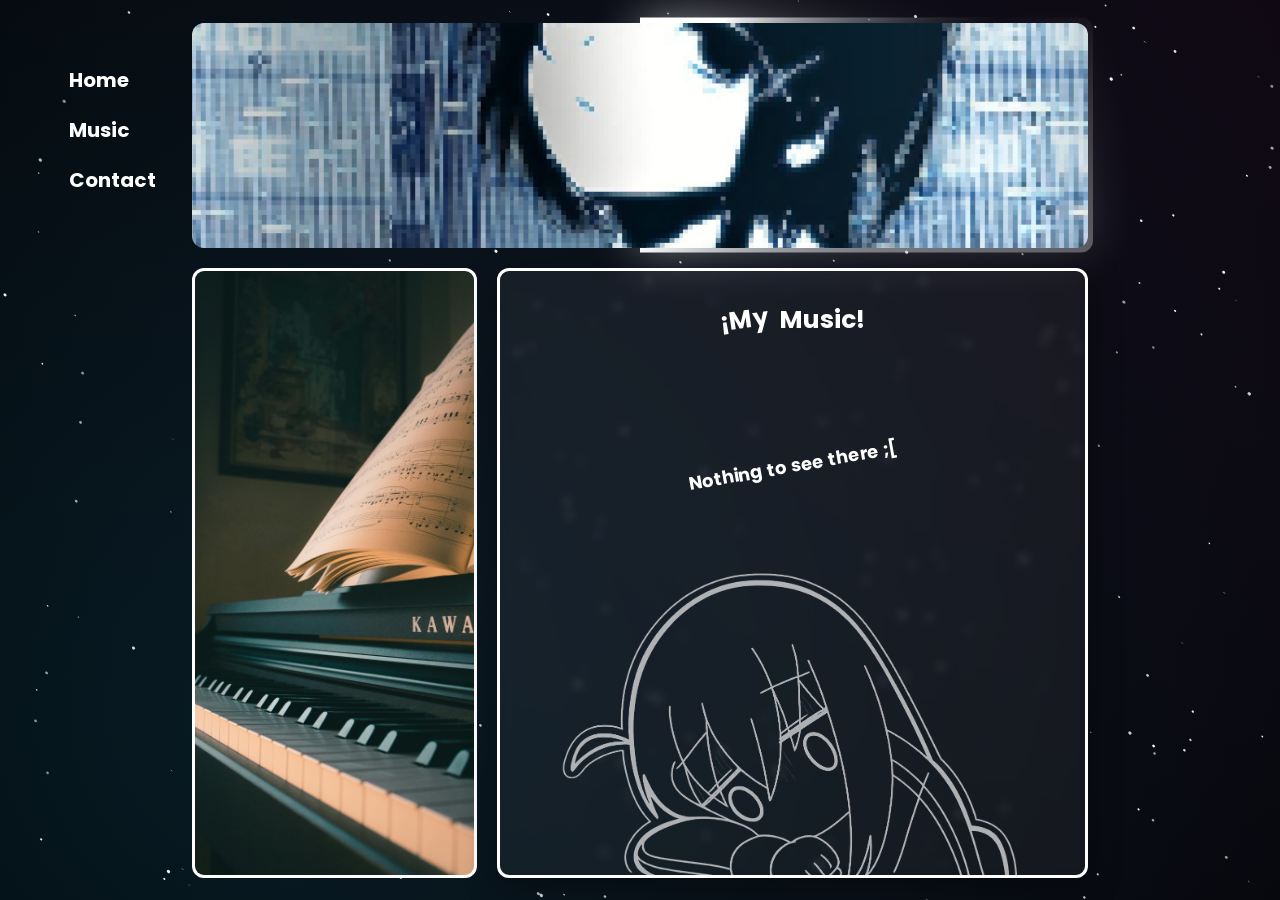
==== subdirectories/music.html @ 87617a02 "Principal Files" ====
<!DOCTYPE html>
<html lang="en">
<head>
    <meta charset="UTF-8">
    <meta name="viewport" content="width=device-width, initial-scale=1.0">
    <title>Digitone Style</title>
    <link rel="stylesheet" href="../styles/desktop.css">
    <link rel="stylesheet" href="../styles/mobile.css" media="(max-width: 768px)">
    <link rel="preconnect" href="https://fonts.googleapis.com">
    <link rel="preconnect" href="https://fonts.gstatic.com" crossorigin>
    <link href="https://fonts.googleapis.com/css2?family=Poppins:wght@300;400;500;700&display=swap" rel="stylesheet">
</head>
<body>
    <header>
        <nav>
            <ul class="nav__ul">
                <li class="ul__li"><a class="nav__link" href="../index.html">Home</a></li>
                <li class="ul__li"><a class="nav__link" href="#">Music</a></li>
                <li class="ul__li"><a class="nav__link" href="mailto:digitone14@gmail.com">Contact</a></li>
            </ul>
        </nav>
    </header>
    <canvas></canvas>
    <main>
        <section class="foto"></section>
        <aside class="banner">
            <img class="banner__img" src="../assets/img/piano.jpg" alt="Acustic piano aestetic" loading="lazy">
        </aside>
        <section class="about">
            <h1><span>¡My</span> Music!</h1>
            <h2 class="error--text">Nothing to see there ;[</h2>
            <img class="error--img" src="../assets/img/temp.png" alt="Hitori Goto sad">
        </section>
    </main>

    <script src="../js/background.js"></script>
</body>
</html>
---- styles/desktop.css ----
*{
    margin: 0;
    padding: 0;
    box-sizing: border-box;
    scroll-behavior: smooth;
}

html {
    font-size: 62.5%;
    font-family: 'Poppins', sans-serif;
}

body {
    width: 100%;
    height: 100vh;
    background-color: #000;
    background-image: radial-gradient(circle at top right, rgba(121, 68, 154, 0.13), transparent), radial-gradient(circle at 20% 80%, rgba(41, 196, 255, 0.13), transparent);
    display: flex;
    align-items: center;
    justify-content: center;
    position: relative;
}

canvas {
    position: fixed;
    width: 100%;
    height: 100%;
    z-index: -1;
}

.error--text{
    position: absolute;
    left: 50%;
    top: 30%;
    transform: translate(-50%, 0) rotateZ(-10deg);
    z-index: 1;
}

.error--img{
    width: 500px;
    position: absolute;
    left: 50%;
    bottom: 0;
    transform: translate(-50%, 0);
    opacity: .7;
    filter: invert(1);
}



/* Main */

main{
    width: 70%;
    height: 95vh;
    display: grid;
    grid-template-columns: repeat(3, 1fr);
    grid-template-rows: 25vh auto;
    gap: 20px;
    margin: auto;

    animation: fadeUp 1s ease;
}


@keyframes fadeUp{
    from{
        opacity: 0;
        transform: translateY(30px);
    }

    to{
        opacity: 1;
        transform: translateY(0);
    }
}

/* Links */

nav{
    position: absolute;
    top: 5vh;
    left: 5%;
}

.ul__li{
    list-style: none;
    margin-top: 20px;
}

.nav__link{
    color: #fff;
    font-size: 2rem;
    font-weight: bold;
    text-decoration: none;
    position: relative;
    padding: 0 5px;
    transition: .5s;
}

.nav__link::after{
    content: '';
    position: absolute;
    top: 50%;
    left: 0;
    transform: translate(0, -50%);
    width: 0px;
    height: 110%;
    z-index: -1;
    background-color: #fff;
    transition: .5s;
}

.nav__link:hover::after{
    width: 150px;
}

.nav__link:hover{
    color: #081219;
}

/* My Photo */

.foto{
    width: 100%;
    height: 25vh;
    background-image: url(../assets/img/pxArt.png);
    background-size: cover;
    background-position: 200px -250px;
    border-radius: 12px;
    grid-area: 1 / 1 / span 1 / span 3;
    position: relative;
}

.foto::after, .foto::before{
    content: '';
    position: absolute;
    width: 100%;
    height: 100%;
    top: 50%;
    left: 50%;
    transform: translate(-50%, -50%);
    background-image: conic-gradient(from var(--degree), #fff 10%, #0000 20%, #fff 50%, #0000 30%);
    padding: 5px;
    border-radius: 12px;
    animation: rotate 6s linear infinite;
    z-index: -1;
}

.foto::before{
    filter: blur(24px);
    opacity: .5;
}

@property --degree{
    syntax: '<angle>';
    inherits: false;
    initial-value: 0deg;
}

@keyframes rotate {
    0%{
        --degree: 0deg
    }
    100%{
        --degree: -360deg
    }
}

/* Banner */

.banner{
    background-color: #fff;
    height: 100%;
    border-radius: 12px;
    overflow: hidden;
    border: 3px solid #fff;
}

.banner img{
    width: 100%;
    height: 100%;
    object-fit: cover;
}

/* About */

.about{
    width: 100%;
    height: 100%;
    border-radius: 12px;
    border: 3px solid #fff;
    grid-area: 2 / 2 / span 1 / span 2;
    padding: 30px 20px;
    text-align: center;
    color: #fff;
    backdrop-filter: blur(5px);
    display: flex;
    flex-direction: column;
    align-items: center;

    background: rgba(255,255,255,0.05);
    box-shadow: 0 8px 32px rgba(0,0,0,0.37);
}

.about h1 span{
    display: block;
    transform: rotateZ(-8deg);
}

.about h1{
    display: flex;
    gap: 10px;
    font-size: 2.5rem;
    margin-bottom: 40px;
}

.about h2{
    font-size: 1.8rem;
    display: flex;
    gap: 10px;
    margin-bottom: 40px;
}

.about h2 span{
    display: block;
    width: 20px;
    height: 20px;
    background-image: url(../assets/icons/stars.svg);
    background-size: cover;
}

.about > p{
    font-size: 1.6rem;
    margin: 0 20px;
    margin-bottom: 20px;
    text-align: justify;
}

.container__social a{
    text-decoration: none;
    color: #fff;
}

.container__social:hover{
    transform: scale(1.1);
    filter: drop-shadow(0px 0px 10px rgba(255, 255, 255, 0.5));
}

.container__social{
    transition: .5s;
    margin: auto;
    display: flex;
    align-items: center;
    justify-content: center;
    flex-direction: column;
}

.container__social a p{
    text-align: center;
    font-size: 1.6rem;
}

.about__container{
    display: grid;
    grid-template-columns: repeat(3, 1fr);
    width: 70%;
    align-items: center;
    justify-content: center;
    text-align: center;
    border: 3px solid #fff;
    padding: 20px;
    border-radius: 12px;
    margin-bottom: 40px;
}

.about__container span{
    display: block;
    width: 50px;
    height: 50px;
    background-size: contain;
    background-repeat: no-repeat;
    margin: auto;
}

.soundcloud{background-image: url(../assets/icons/soundcloud.svg);}
.discord{background-image: url(../assets/icons/discord.svg);}
.youtube{background-image: url(../assets/icons/youtube.svg);}

.friend{
    text-decoration: none;
    color: #fff;
    border-bottom: 1px solid #fff;
}
---- styles/mobile.css ----
body {
    overflow-y: auto;
}

main {
    width: 90%;
    grid-template-columns: 1fr;
    grid-template-rows: auto;
}

.foto {
    grid-area: auto;
    height: 200px;
    background-position: center;
}

.banner {
    height: 250px;
}

.about {
    grid-area: auto;
}

nav {
    position: relative;
    top: 0;
    left: 0;
    margin-bottom: 20px;
}

.nav__ul {
    display: flex;
    gap: 20px;
}

.ul__li {
    margin-top: 0;
}
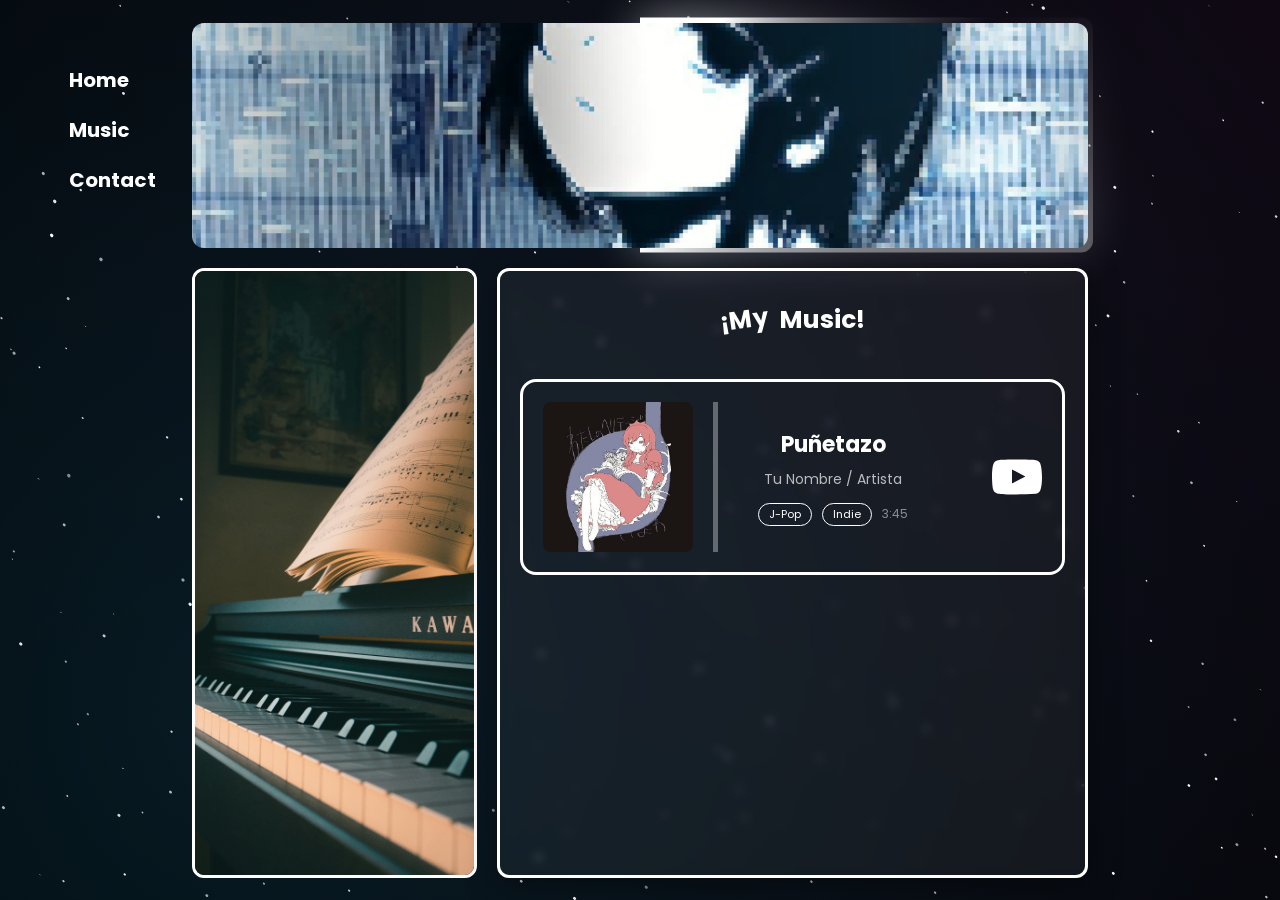
==== commit a9d33338: "Mobile fix" ====
--- a/subdirectories/music.html
+++ b/subdirectories/music.html
@@ -1,5 +1,6 @@
 <!DOCTYPE html>
 <html lang="en">
+
 <head>
     <meta charset="UTF-8">
     <meta name="viewport" content="width=device-width, initial-scale=1.0">
@@ -10,6 +11,7 @@
     <link rel="preconnect" href="https://fonts.gstatic.com" crossorigin>
     <link href="https://fonts.googleapis.com/css2?family=Poppins:wght@300;400;500;700&display=swap" rel="stylesheet">
 </head>
+
 <body>
     <header>
         <nav>
@@ -28,11 +30,33 @@
         </aside>
         <section class="about">
             <h1><span>¡My</span> Music!</h1>
-            <h2 class="error--text">Nothing to see there ;[</h2>
-            <img class="error--img" src="../assets/img/temp.png" alt="Hitori Goto sad">
+            <div class="music__container">
+                <div class="about__items">
+                    <img src="../assets/img/iyowa.jpg" alt="Puñetazo Cover">
+                    <div class="about__info">
+                        <div class="track__details">
+                            <h3 class="track__title">Puñetazo</h3>
+                            <p class="track__artist">Tu Nombre / Artista</p>
+                            <div class="track__tags">
+                                <span class="badge">J-Pop</span>
+                                <span class="badge">Indie</span>
+                                <span class="duration">3:45</span>
+                            </div>
+                        </div>
+                        <div class="about__social">
+                            <a href="https://youtube.com" target="_blank" class="container__social"
+                                title="Escuchar en YouTube">
+                                <span class="youtube"></span>
+                            </a>
+                        </div>
+                    </div>
+                </div>
+            </div>
         </section>
     </main>
 
     <script src="../js/background.js"></script>
+    <script src="../js/musicPlayer.js"></script>
 </body>
+
 </html>
--- a/styles/desktop.css
+++ b/styles/desktop.css
@@ -18,6 +18,10 @@
     display: flex;
     align-items: center;
     justify-content: center;
+    position: relative;
+}
+
+.nav__ul{
     position: relative;
 }
 
@@ -291,4 +295,93 @@
     text-decoration: none;
     color: #fff;
     border-bottom: 1px solid #fff;
+}
+
+/* Music */
+
+.music__container{
+    width: 100%;
+}
+
+.about__items{
+    width: 100%;
+    display: flex;
+    border: 3px solid #fff;
+    border-radius: 16px;
+    padding: 20px;
+    gap: 20px;
+}
+
+.about__info{
+    width: 100%;
+    border-left: 5px solid #fff5;
+    padding-left: 40px;
+    display: flex;
+    justify-content: space-between;
+}
+
+.about__items img{
+    width: 200px;
+    height: 200px;
+    border-radius: 4px;
+    object-fit: contain;
+}
+
+.about__social span{
+    display: block;
+    width: 50px;
+    height: 50px;
+    background-size: contain;
+    background-repeat: no-repeat;
+    margin: auto;
+}
+
+/* Estilos para el contenido de la tarjeta de música */
+
+.track__details {
+    display: flex;
+    flex-direction: column;
+    justify-content: center;
+    gap: 8px;
+}
+
+.track__title {
+    color: #fff;
+    font-size: 2.2rem;
+    font-weight: 700;
+}
+
+.track__artist {
+    color: rgba(255, 255, 255, 0.7);
+    font-size: 1.4rem;
+}
+
+.track__tags {
+    display: flex;
+    align-items: center;
+    gap: 10px;
+    margin-top: 5px;
+}
+
+.badge {
+    border: 1px solid #fff;
+    color: #fff;
+    font-size: 1.1rem;
+    padding: 2px 10px;
+    border-radius: 20px;
+}
+
+.duration {
+    color: rgba(255, 255, 255, 0.5);
+    font-size: 1.2rem;
+}
+
+    .about__info {
+        align-items: center;
+    }
+
+.about__items img {
+    width: 150px;
+    height: 150px;
+    border-radius: 8px;
 }
--- a/styles/mobile.css
+++ b/styles/mobile.css
@@ -1,11 +1,18 @@
 body {
     overflow-y: auto;
+    flex-direction: column;
+    padding: 40px 0;
 }
 
 main {
     width: 90%;
     grid-template-columns: 1fr;
     grid-template-rows: auto;
+    height: 100%;
+}
+
+.banner{
+    grid-area: 3 / 1;
 }
 
 .foto {
@@ -36,4 +43,40 @@
 
 .ul__li {
     margin-top: 0;
+}
+
+.about__container{
+    display: flex;
+    flex-direction: column;
+}
+
+.error--img{
+    width: 50%;
+}
+
+.error--text{
+    top: 50%;
+    transform: translate(-50%, -50%) rotateZ(-10deg);
+}
+
+.nav__link::after{
+    content: '';
+    position: absolute;
+    top: 50%;
+    left: 50%;
+    transform: translate(-50%, -50%);
+    width: 0px;
+    height: 110%;
+    z-index: -1;
+    background-color: #fff;
+    transition: .5s;
+    border-radius: 8px;
+}
+
+.nav__link:hover::after{
+    width: 110%;
+}
+
+.about--error{
+    min-height: 40vh;
 }
